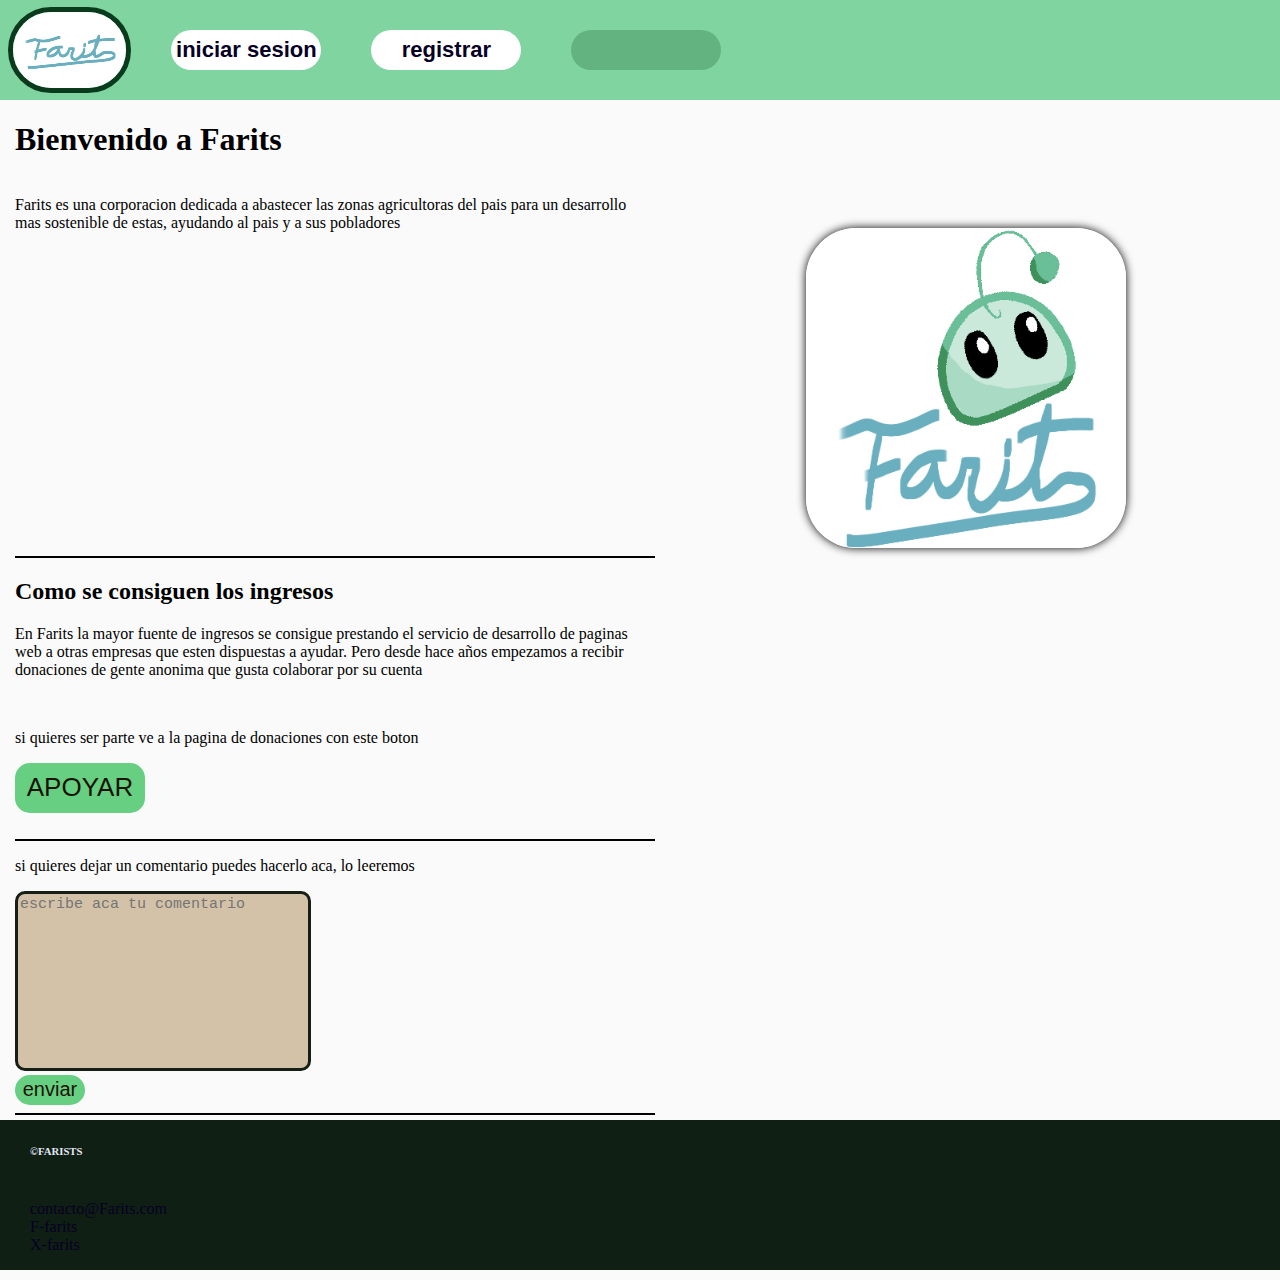
==== index.html @ 2ad45075 "se corregio un pequeño error" ====
<!DOCTYPE html>
<html lang="en">
<head>
    <meta charset="UTF-8">
    <meta name="viewport" content="width=device-width, initial-scale=1.0">
    <title>Document</title>
    <link rel="stylesheet" href="estilos/styles.css">
</head>
<body>
    <div class="header">
<header>
    <div class="container-header">

        <div class="logo"><a href="index.html"><img src="./imagenes/logo.png" alt="logo"></a></div>

        <div class="container-menu">
        <div class="menu"><a href="login.html"><h4>iniciar sesion</h4></a></div>
        <div class="menu"><a href="register.html"><h4>registrar</h4></a></div>
        <div class="menu" id="sesion">
            <div class="dropdown"> 
                <button id="textousuario"></button>
            <div class="dropdown-content">
                <button class="logount" onclick="logout()">cerrar sesion</button>
            </div>
            </div>
        </div>
        </div>

    </div>
</header>
    </div>
   
    <div class="body">
        <div id="titulo">
        <h1>Bienvenido a Farits</h1>
        <p>Farits es una corporacion dedicada a abastecer las zonas agricultoras del pais para un desarrollo mas sostenible de estas, ayudando al pais y a sus pobladores </p>

        </div>
        <div id="mascota">
            <img src="./imagenes/logo2.png" alt="oaehf" id="mascotaImg">
        </div>

    </div> 
   
    <div class="como">
      <hr size="2px" color="black"/>
      <h2>Como se consiguen los ingresos</h2>
      <p>
          En Farits la mayor fuente de ingresos se consigue prestando el servicio de desarrollo de
          paginas web a otras empresas que esten dispuestas a ayudar. Pero desde hace años empezamos a recibir donaciones de gente 
          anonima que gusta colaborar por su cuenta
      </p>
      <br>
      <p>si quieres ser parte ve a la pagina de donaciones con este boton</p>
      <button class="apoyo" onclick="apoyo()">APOYAR</button>
      <br>
      <br>
      <hr size="2px" color="black"/>
      <p>si quieres dejar un comentario puedes hacerlo aca, lo leeremos</p>
      <form>
      <textarea name="comentario" id="comentario" cols="30" rows="10" placeholder="escribe aca tu comentario"></textarea>
      <br>
      <button class="comentario-enviar">enviar</button>
      <hr size="2px" color="black"/>
      </form>
    </div>

    <div id="footer">

    <div class="enlaces">
        <h6>©FARISTS</h6>
        <br>
        <a href="" class="enlace">contacto@Farits.com</a>
        <br>
        <a href="" class="enlace">F-farits</a>
        <br>
        <a href="" class="enlace">X-farits</a>
    </div>

    </div>

    <script src="funciones.js"></script>
</body>
</html>
---- estilos/styles.css ----
@import url(footer.css);
@import url(body.css);
@import url(header.css);
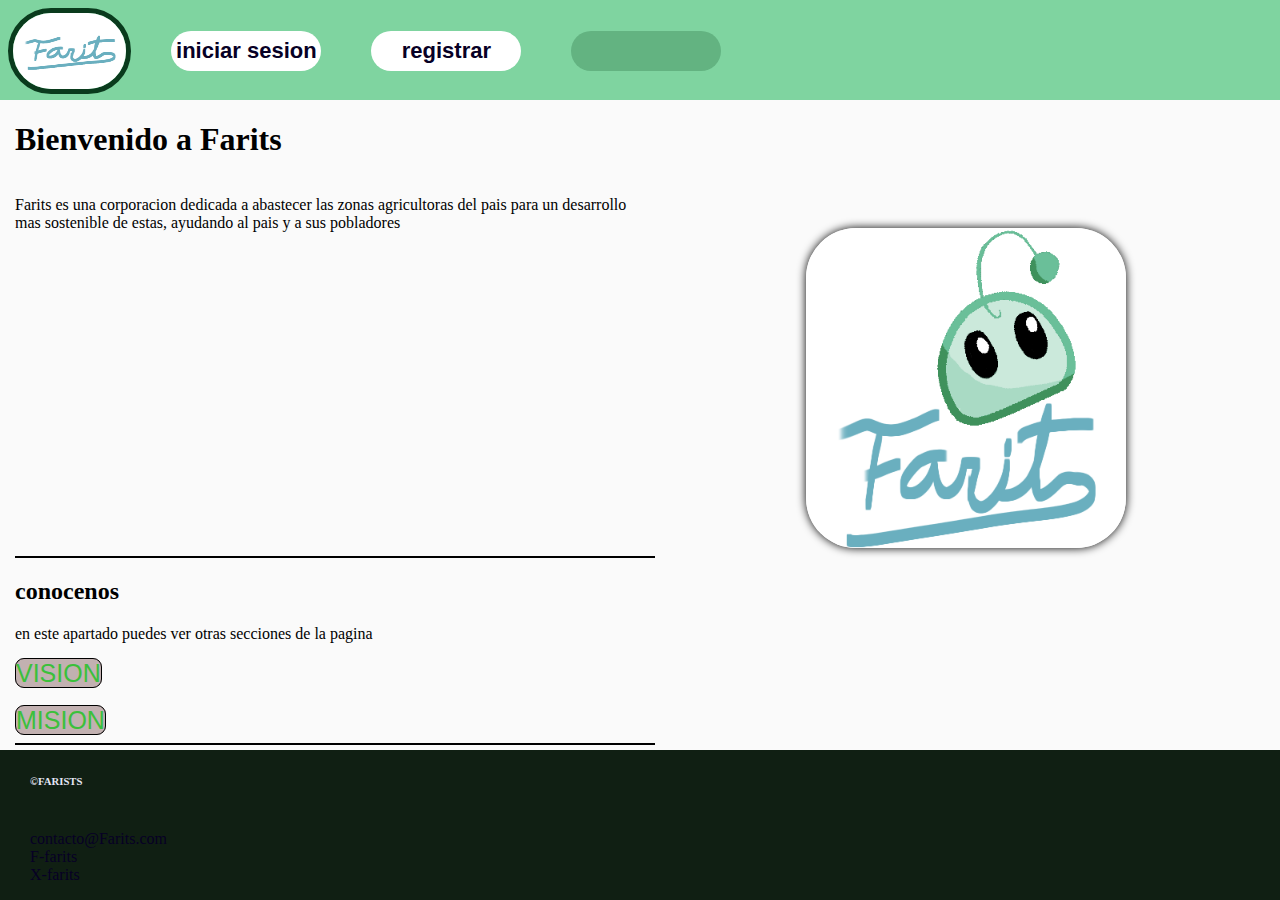
==== commit cddbabea: "se movio el index" ====
--- a/index.html
+++ b/index.html
@@ -3,19 +3,19 @@
 <head>
     <meta charset="UTF-8">
     <meta name="viewport" content="width=device-width, initial-scale=1.0">
-    <title>Document</title>
-    <link rel="stylesheet" href="estilos/styles.css">
+    <title>proyectoF</title>
+    <link rel="stylesheet" href="../estilos/styles.css">
 </head>
 <body>
     <div class="header">
 <header>
     <div class="container-header">
 
-        <div class="logo"><a href="index.html"><img src="./imagenes/logo.png" alt="logo"></a></div>
+        <div class="logo"><a href="../html/index.html"><img src="../imagenes/logo.png" alt="logo"></a></div>
 
         <div class="container-menu">
-        <div class="menu"><a href="login.html"><h4>iniciar sesion</h4></a></div>
-        <div class="menu"><a href="register.html"><h4>registrar</h4></a></div>
+        <div class="menu"><a href="../html/login.html"><h4>iniciar sesion</h4></a></div>
+        <div class="menu"><a href="../html/register.html"><h4>registrar</h4></a></div>
         <div class="menu" id="sesion">
             <div class="dropdown"> 
                 <button id="textousuario"></button>
@@ -37,32 +37,23 @@
 
         </div>
         <div id="mascota">
-            <img src="./imagenes/logo2.png" alt="oaehf" id="mascotaImg">
+            <img src="../imagenes/logo2.png" alt="logo" class="mascotaImg">
         </div>
 
     </div> 
    
     <div class="como">
       <hr size="2px" color="black"/>
-      <h2>Como se consiguen los ingresos</h2>
+      <h2>conocenos</h2>
       <p>
-          En Farits la mayor fuente de ingresos se consigue prestando el servicio de desarrollo de
-          paginas web a otras empresas que esten dispuestas a ayudar. Pero desde hace años empezamos a recibir donaciones de gente 
-          anonima que gusta colaborar por su cuenta
+         en este apartado puedes ver otras secciones de la pagina
       </p>
-      <br>
-      <p>si quieres ser parte ve a la pagina de donaciones con este boton</p>
-      <button class="apoyo" onclick="apoyo()">APOYAR</button>
+      <a href="../html/vision.html" id="vision">VISION</a>
       <br>
       <br>
+      <a href="../html/mision.html" id="mision">MISION</a>
       <hr size="2px" color="black"/>
-      <p>si quieres dejar un comentario puedes hacerlo aca, lo leeremos</p>
-      <form>
-      <textarea name="comentario" id="comentario" cols="30" rows="10" placeholder="escribe aca tu comentario"></textarea>
-      <br>
-      <button class="comentario-enviar">enviar</button>
-      <hr size="2px" color="black"/>
-      </form>
+
     </div>
 
     <div id="footer">
@@ -79,6 +70,6 @@
 
     </div>
 
-    <script src="funciones.js"></script>
+    <script src="../funciones.js"></script>
 </body>
 </html>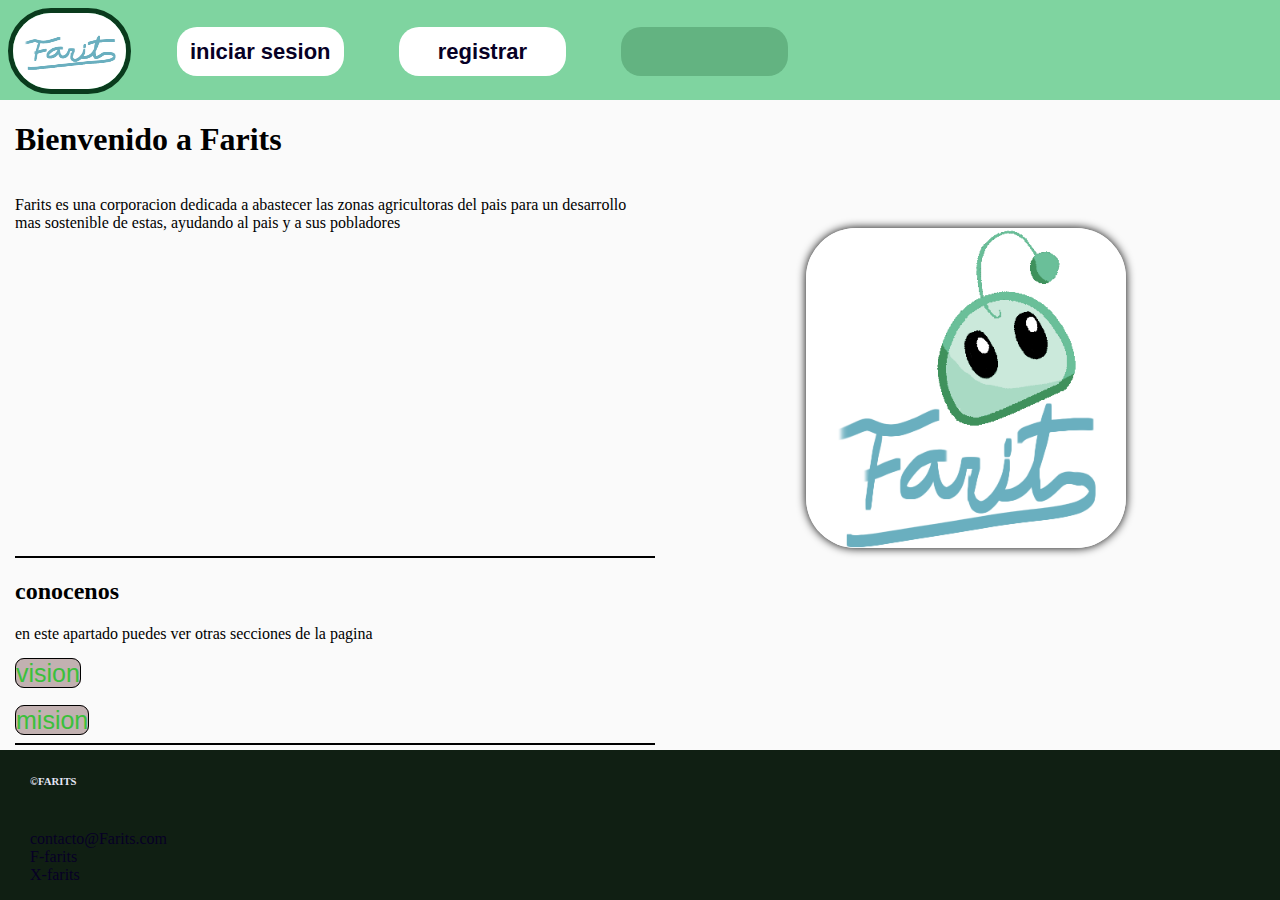
==== commit be1ea97c: "se corrigieron pequeños errores" ====
--- a/index.html
+++ b/index.html
@@ -4,18 +4,18 @@
     <meta charset="UTF-8">
     <meta name="viewport" content="width=device-width, initial-scale=1.0">
     <title>proyectoF</title>
-    <link rel="stylesheet" href="../estilos/styles.css">
+    <link rel="stylesheet" href="estilos/styles.css">
 </head>
 <body>
     <div class="header">
 <header>
     <div class="container-header">
 
-        <div class="logo"><a href="../html/index.html"><img src="../imagenes/logo.png" alt="logo"></a></div>
+        <div class="logo"><a href="index.html"><img src="imagenes/logo.png" alt="logo"></a></div>
 
         <div class="container-menu">
-        <div class="menu"><a href="../html/login.html"><h4>iniciar sesion</h4></a></div>
-        <div class="menu"><a href="../html/register.html"><h4>registrar</h4></a></div>
+        <div class="menu"><a href="login.html"><h4>iniciar sesion</h4></a></div>
+        <div class="menu"><a href="register.html"><h4>registrar</h4></a></div>
         <div class="menu" id="sesion">
             <div class="dropdown"> 
                 <button id="textousuario"></button>
@@ -37,7 +37,7 @@
 
         </div>
         <div id="mascota">
-            <img src="../imagenes/logo2.png" alt="logo" class="mascotaImg">
+            <img src="imagenes/logo2.png" alt="logo" class="mascotaImg">
         </div>
 
     </div> 
@@ -48,10 +48,10 @@
       <p>
          en este apartado puedes ver otras secciones de la pagina
       </p>
-      <a href="../html/vision.html" id="vision">VISION</a>
+      <a href="vision.html" id="vision">vision</a>
       <br>
       <br>
-      <a href="../html/mision.html" id="mision">MISION</a>
+      <a href="mision.html" id="mision">mision</a>
       <hr size="2px" color="black"/>
 
     </div>
@@ -59,7 +59,7 @@
     <div id="footer">
 
     <div class="enlaces">
-        <h6>©FARISTS</h6>
+        <h6>©FARITS</h6>
         <br>
         <a href="" class="enlace">contacto@Farits.com</a>
         <br>
@@ -70,6 +70,6 @@
 
     </div>
 
-    <script src="../funciones.js"></script>
+    <script src="funciones.js"></script>
 </body>
 </html>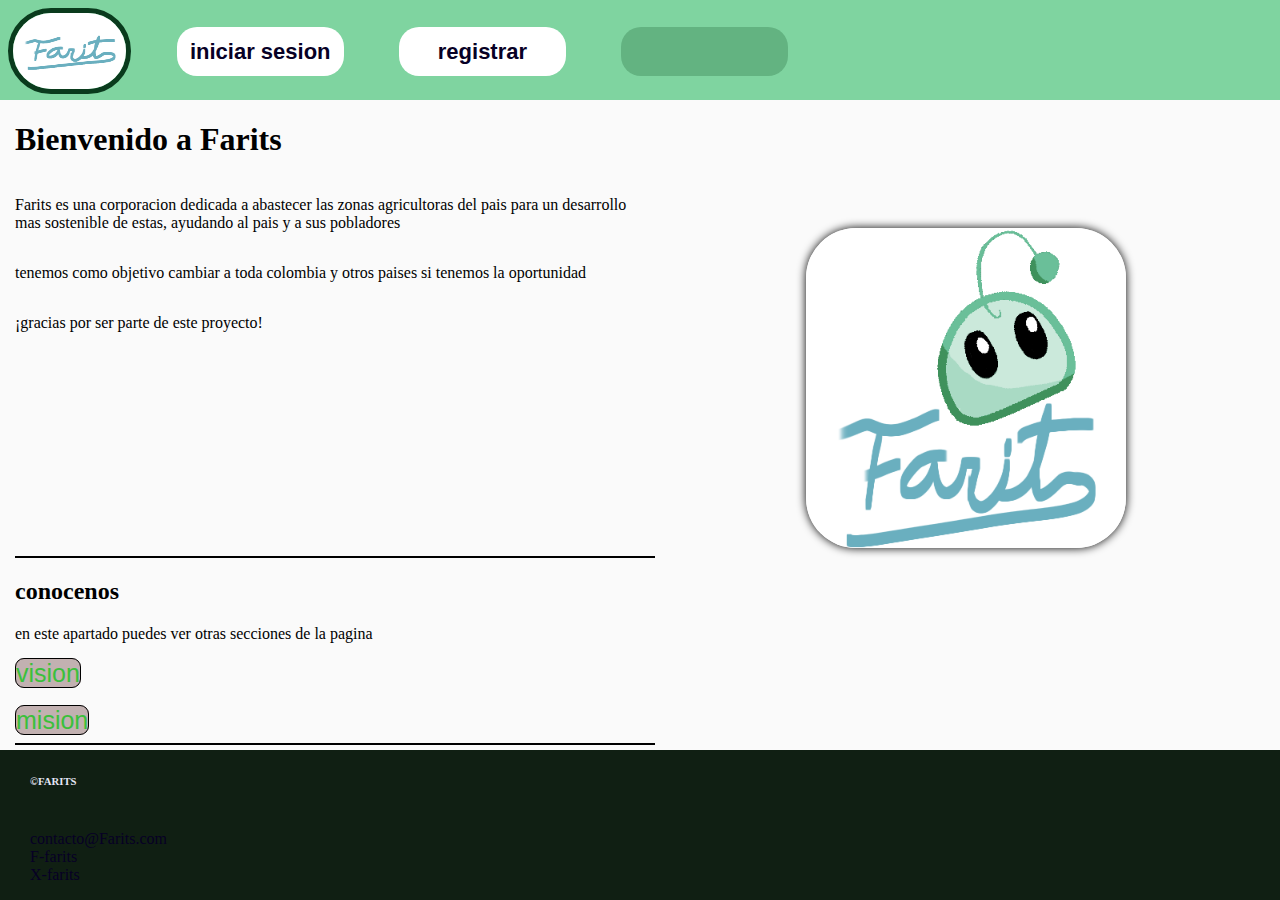
==== commit d0e7c477: "cambio al index" ====
--- a/index.html
+++ b/index.html
@@ -34,6 +34,8 @@
         <div id="titulo">
         <h1>Bienvenido a Farits</h1>
         <p>Farits es una corporacion dedicada a abastecer las zonas agricultoras del pais para un desarrollo mas sostenible de estas, ayudando al pais y a sus pobladores </p>
+        <p>tenemos como objetivo cambiar a toda colombia y otros paises si tenemos la oportunidad </p>
+        <p>¡gracias por ser parte de este proyecto!</p>
 
         </div>
         <div id="mascota">
@@ -72,4 +74,4 @@
 
     <script src="funciones.js"></script>
 </body>
-</html>+</html>
